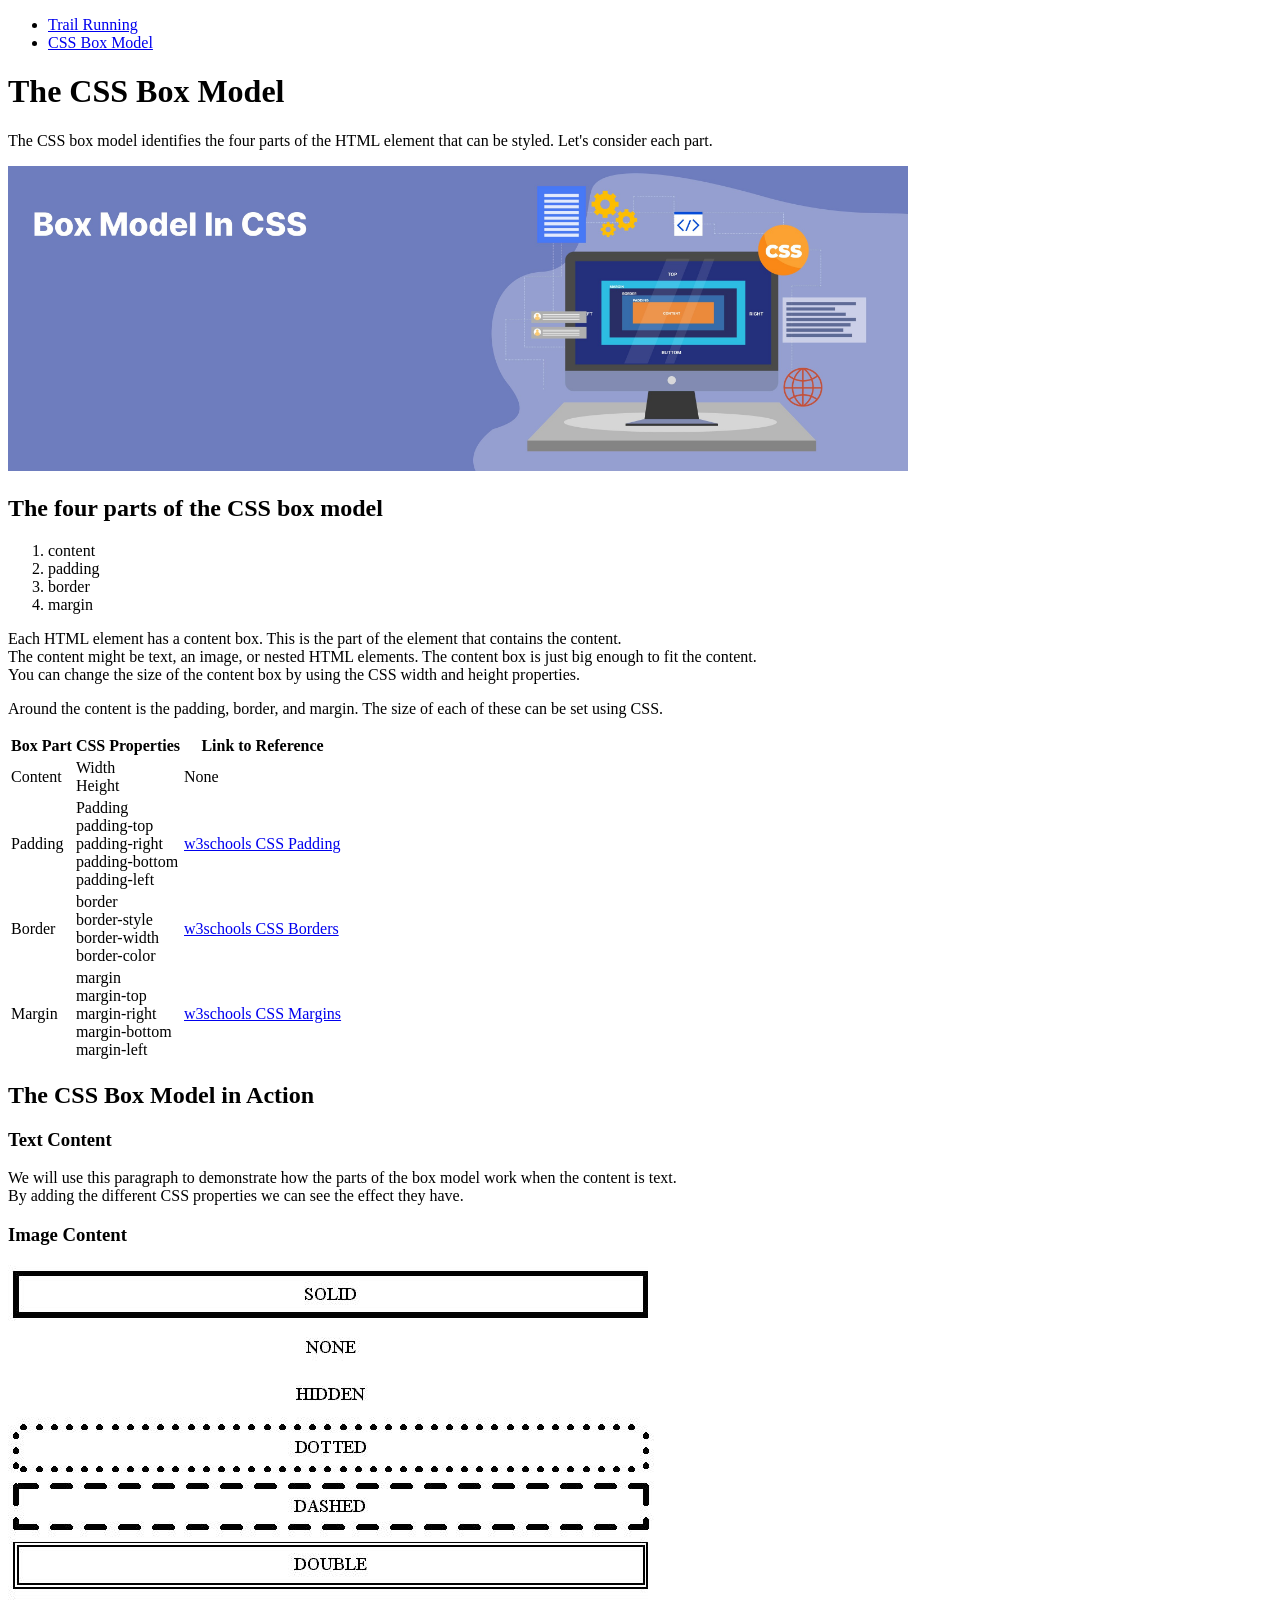
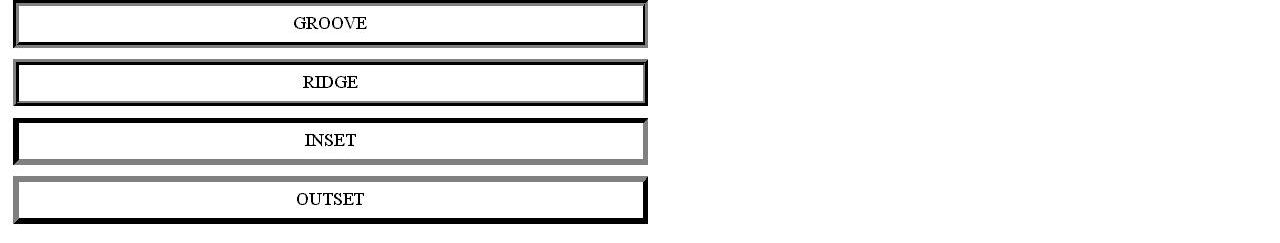
==== box_model.html @ 97a2256b "Add files via upload" ====
<!doctype html>
<html lang="en-US">

<head>
<meta charset="UTF-8">

<title>The CSS Box Model</title>

<meta name="description" content="Overview of the CSS Box Model">
<meta name="keywords" content="CSS, Box, CSS Box, CSS Box Model, content, padding, border, margin">
<meta name="author" content= "Tiffany Lanier">
<meta name="viewport" content="width=device-width, initial-scale=1.0">
<link rel="stylesheet" href="box_model_style.css">
</head>



<body>

<ul>
	<li><a href="running.html">Trail Running</a></li>
	<li><a href="box_model.html">CSS Box Model</a></li>
</ul>


<h1>The CSS Box Model</h1>


<p>The CSS box model identifies the four parts of the HTML element that 
can be styled. Let's consider each part.</p>

<p class="picture">
<img src="resources/Box-Model-in-Css.jpg" alt="Illustration of hte CSS box model" width="900" height="305">
</p>

<h2>The four parts of the CSS box model</h2>

<ol>
<li>content</li>
<li>padding</li>
<li>border</li>
<li>margin</li>
</ol>

<p>Each HTML element has a content box. This is the part of the element that 
contains the content. <br>The content might be text, an image, or nested HTML 
elements. The content box is just big enough to fit the content. <br>You can 
change the size of the content box by using the CSS width and height
properties.</p>

<p>Around the content is the padding, border, and margin. The size of each of 
these can be set using CSS.</p>

<table>
<tr>
<th>Box Part</th>
<th>CSS Properties</th>
<th>Link to Reference</th>
</tr>
<tr>
<td>Content</td>
<td>Width<br>Height</td>
<td>None</td>
</tr>
<tr>
<td>Padding</td>
<td>Padding<br>padding-top<br>padding-right<br>padding-bottom<br>padding-left</td>
<td><a href="https://www.w3schools.com/css/css_padding.asp" title="Learn about CSS padding">w3schools CSS Padding</a></td>
</tr>
<tr>
<td>Border</td>
<td>border<br>border-style<br>border-width<br>border-color</td>
<td><a href="https://www.w3schools.com/css/css_border.asp" title="Learn about CSS borders">w3schools CSS Borders</a></td>
</tr>
<tr>
<td>Margin</td>
<td>margin<br>margin-top<br>margin-right<br>margin-bottom<br>margin-left</td>
<td><a href="https://www.w3schools.com/css/css_margin.asp" title="Learn about CSS margins">w3schools CSS Margins</a></td>
</tr>
</table>


<h2>The CSS Box Model in Action</h2>

<h3>Text Content</h3>

<p class="text-box">We will use this paragraph to demonstrate how the parts of
the box model work when the content is text. <br>By adding the 
different CSS properties we can see the effect they have.</p>

<h3>Image Content</h3>

<div class="image-box">
<a href="https://css-tricks.com/almanac/properties/b/border/" title="Learn more CSS tricks"><img src="resources/border.jpg" alt="Image of CSS border styles" width="646" height="566"></a>
</div>

</body>
</html>
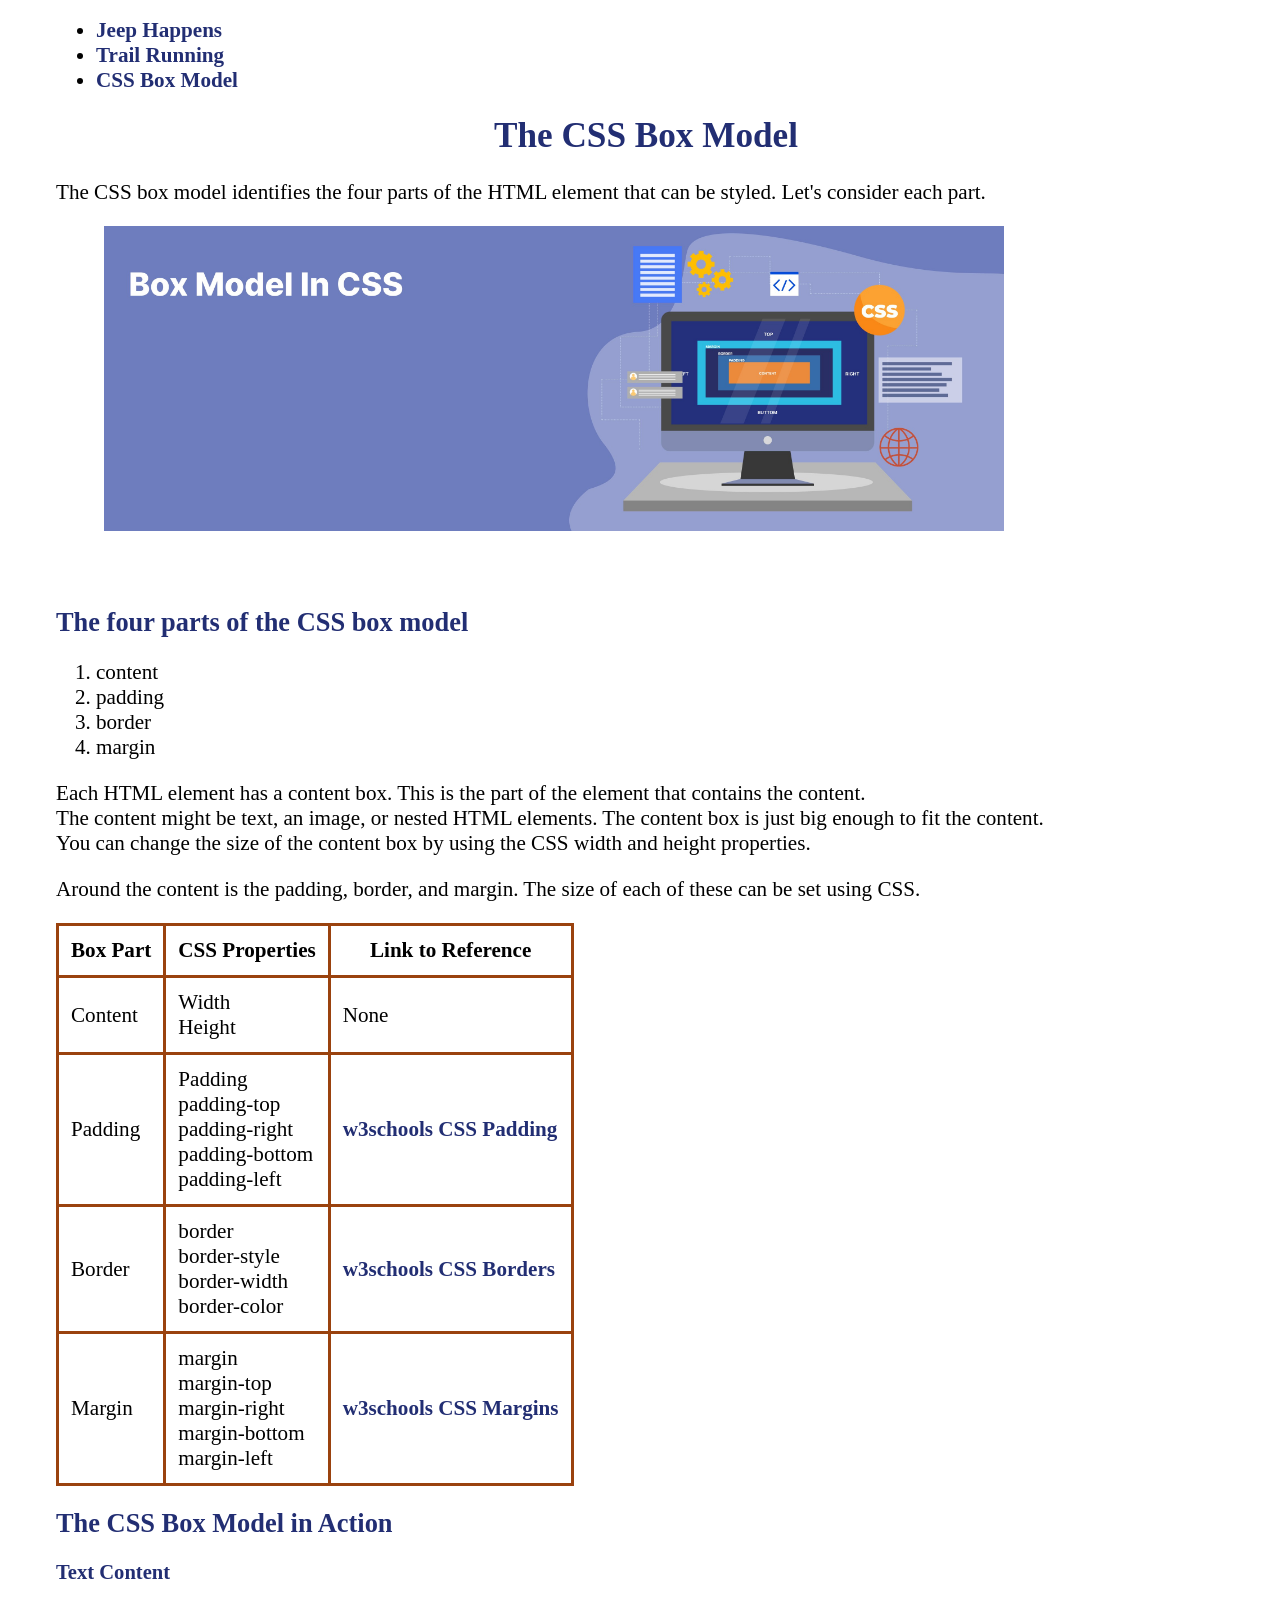
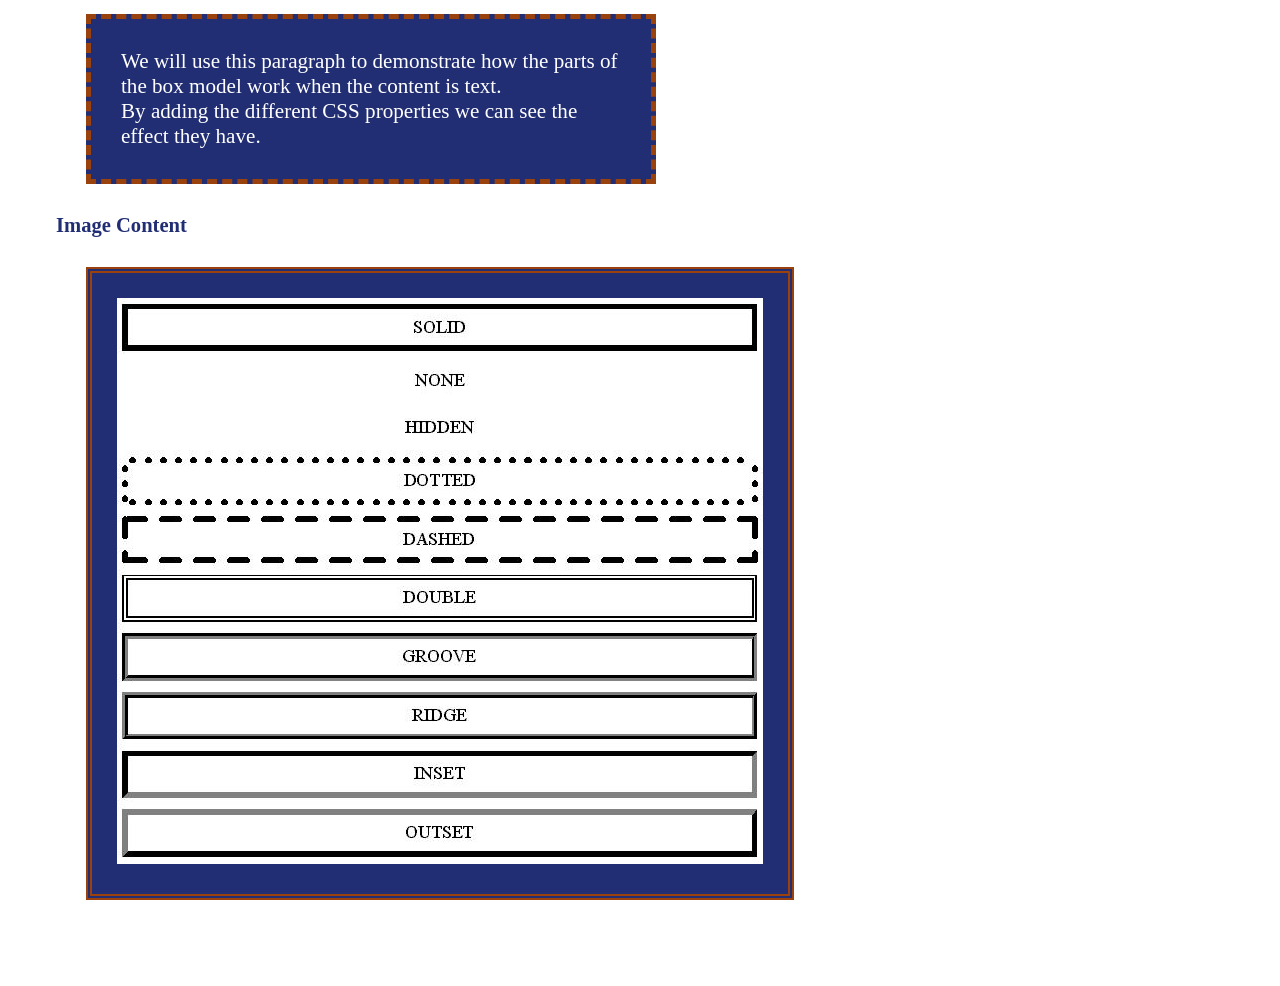
==== commit 6607af4a: "Add files via upload" ====
--- a/box_model.html
+++ b/box_model.html
@@ -10,17 +10,21 @@
 <meta name="keywords" content="CSS, Box, CSS Box, CSS Box Model, content, padding, border, margin">
 <meta name="author" content= "Tiffany Lanier">
 <meta name="viewport" content="width=device-width, initial-scale=1.0">
-<link rel="stylesheet" href="box_model_style.css">
+<link rel="stylesheet" href="resources/box_model_style.css">
 </head>
 
 
 
 <body>
 
+<div class="navigation">
 <ul>
+	<li><a href="index.html">Jeep Happens</a></li>
 	<li><a href="running.html">Trail Running</a></li>
 	<li><a href="box_model.html">CSS Box Model</a></li>
 </ul>
+</div>
+
 
 
 <h1>The CSS Box Model</h1>
--- a/resources/box_model_style.css
+++ b/resources/box_model_style.css
@@ -0,0 +1,62 @@
+/*
+    Accent 1: #222E73 (dark blue)
+    Accent 2: #9A420E (dark orange)
+    Background: #FFFFFF (white)
+*/
+
+body {
+    padding: 0 36px 48px 48px;
+    font-size: 1.1em;
+}
+
+h1, h2, h3 {
+    color: #222E73;
+}
+
+h1 {
+    text-align: center;
+}
+
+th, td {
+    border: 3px solid #9A420E;
+    padding: 12px;
+}
+
+table {
+    border-collapse: collapse;
+}
+
+a {
+    color: #222E73;
+    font-weight: bold;
+    text-decoration: none;
+}
+
+a:hover {
+    color: #9A420E;
+}
+
+.text-box {
+    background-color: #222E73;
+    color: #FFFFFF;
+    width: 500px;
+    padding: 30px;
+    border: 5px dashed #9A420E;
+    margin: 30px;
+}
+
+.image-box {
+    background-color: #222E73;
+    width: 646px;
+    padding: 25px;
+    border: 6px double #9A420E;
+    margin: 30px;
+}
+
+p.picture {
+    padding: 0 36px 48px 48px;
+}
+
+p, li, th, td {
+    font-size: 1.2em;
+}
